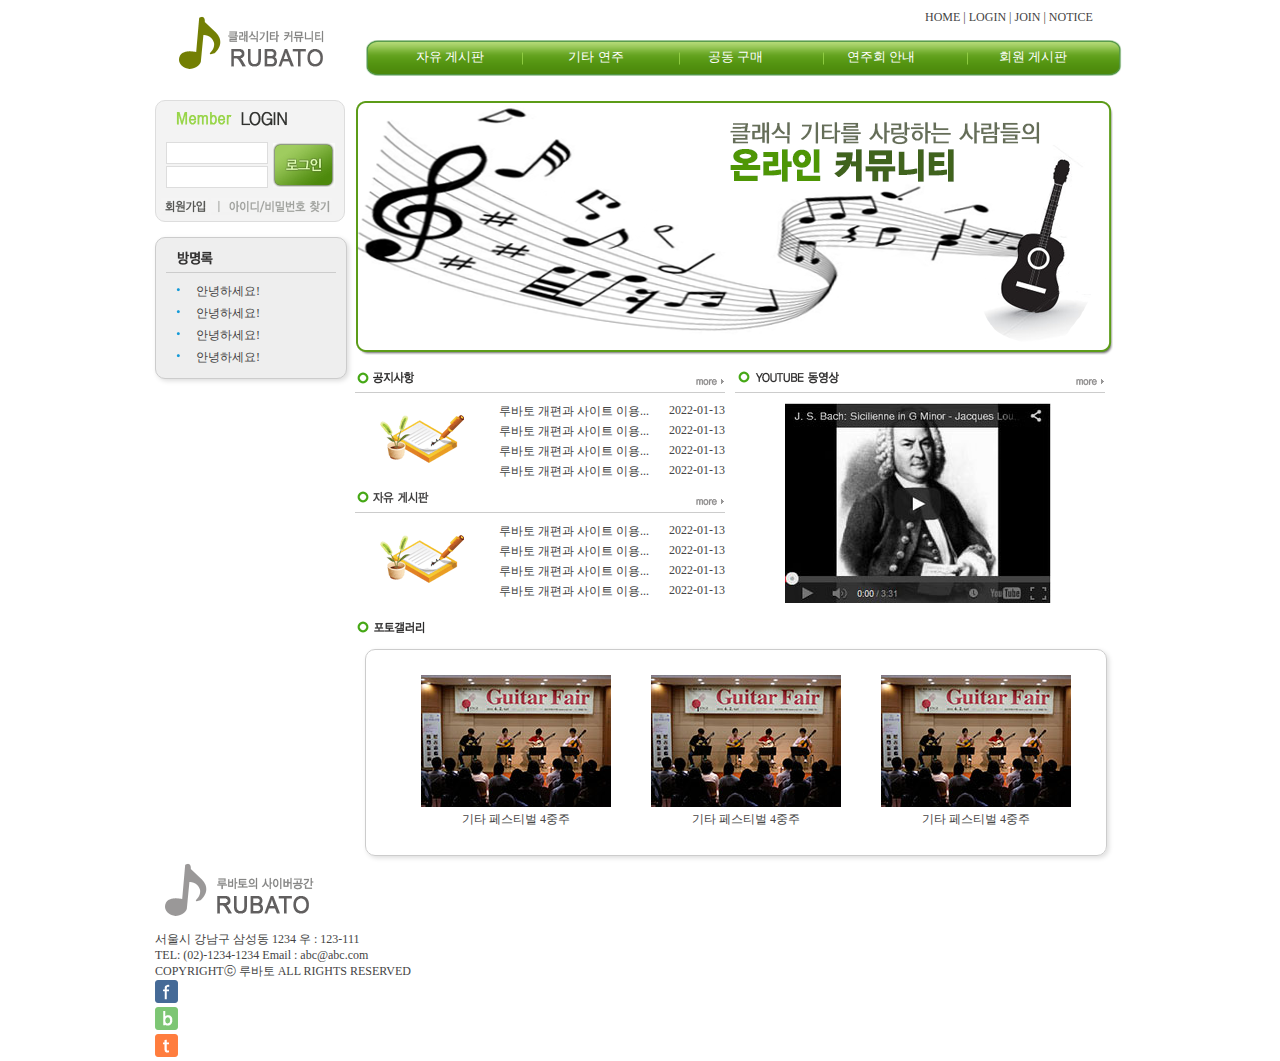
==== index.html @ 33018562 "test" ====
<!DOCTYPE html>
<html lang="en">
<head>
    <meta charset="UTF-8">
    <link rel="stylesheet" type="text/css" href="css/common.css">
    <link rel="stylesheet" type="text/css" href="css/header.css">
    <link rel="stylesheet" type="text/css" href="css/aside.css">
    <link rel="stylesheet" type="text/css" href="css/main.css">


    <title>클래식기타 모임</title>
</head>
<body>
    <div id="wrap">
        <header>
            <a href="index.html"><img id="logo" src="img/logo.png"></a>
            <nav id="top_menu">
                <a href="index.html">HOME</a> | LOGIN | JOIN | NOTICE
            </nav>
            <nav id="main_menu">
                <ul>
                    <li><a href="#">자유 게시판</a></li>
                    <li><a href="#">기타 연주</a></li>
                    <li><a href="#">공동 구매</a></li>
                    <li><a href="#">연주회 안내</a></li>
                    <li><a href="#">회원 게시판</a></li>
                </ul>
            </nav>
        </header> <!-- header -->

        <aside>
            <article id="login_box">
                <div id="input_button">
                    <img id="login_title" src="img/ttl_login.png">
                    <ul id="login_input">
                        <li><input type="text"></li>
                        <li><input type="password"></li>
                    </ul>
                    <img id="login_btn" src="img/btn_login.gif">
                </div>
                <div class="clear"></div>
                <div id="join_search">
                    <img src="img/btn_join.gif">
                    <img src="img/btn_search.gif">
                </div>
            </article> <!-- login_box -->
            <article id="guestbook">
                <div id="guestbook_title">
                    <img src="img/ttl_memo.gif">
                </div>
                <ul>
                    <li>안녕하세요!</li>
                    <li>안녕하세요!</li>
                    <li>안녕하세요!</li>
                    <li>안녕하세요!</li>
               </ul>
            </article> <!-- guestbook -->
        </aside> <!-- aside -->

        <main>
            <img src="img/main_img.png">
            <section id="notice_free_youtube">
                <article id="notice"><!-- 공지사항 시작-->
                    <div class="latest_title">
                        <img class="latest_img" src="img/latest1.gif">
                        <img class="more" src="img/more.gif">
                        <div class="clear"></div>
                    </div>
                    <div class="latest_content">
                        <img class="book_image" src="img/book_pen.gif">
                        <ul class="list">
                            <li>
                                <div class="subject">루바토 개편과 사이트 이용...</div>
                                <div class="date">2022-01-13</div>
                                <div class="clear"></div>
                            </li>
                            <li>
                                <div class="subject">루바토 개편과 사이트 이용...</div>
                                <div class="date">2022-01-13</div>
                                <div class="clear"></div>
                            </li>
                            <li>
                                <div class="subject">루바토 개편과 사이트 이용...</div>
                                <div class="date">2022-01-13</div>
                                <div class="clear"></div>
                            </li>
                            <li>
                                <div class="subject">루바토 개편과 사이트 이용...</div>
                                <div class="date">2022-01-13</div>
                                <div class="clear"></div>
                            </li>
                        </ul>
                    </div>
                </article><!-- 공지사항 끝 -->
                <article id="free"><!--자유게시판 시작-->
                    <div class="latest_title">
                        <img class="latest_img" src="img/latest2.gif">
                        <img class="more" src="img/more.gif">
                        <div class="clear"></div>
                    </div>
                    <div class="latest_content">
                        <img class="book_image" src="img/book_pen.gif">
                        <ul class="list">
                            <li>
                                <div class="subject">루바토 개편과 사이트 이용...</div>
                                <div class="date">2022-01-13</div>
                                <div class="clear"></div>
                            </li>
                            <li>
                                <div class="subject">루바토 개편과 사이트 이용...</div>
                                <div class="date">2022-01-13</div>
                                <div class="clear"></div>
                            </li>
                            <li>
                                <div class="subject">루바토 개편과 사이트 이용...</div>
                                <div class="date">2022-01-13</div>
                                <div class="clear"></div>
                            </li>
                            <li>
                                <div class="subject">루바토 개편과 사이트 이용...</div>
                                <div class="date">2022-01-13</div>
                                <div class="clear"></div>
                            </li>
                        </ul>
                    </div>
                </article><!--자유게시판 끝-->
                <article id="youtube"><!--유튜브 시작-->
                    <div class="latest_title">
                        <img class="latest_img" src="img/latest3.gif">
                        <img class="more" src="img/more.gif">
                        <div class="clear"></div>
                    </div>
                    <img id="youtube_img" src="img/bach.jpg">
                </article>
            </section><!--유튜브 끝-->
            <section id="gallery"><!--갤러리 시작-->
                <img src="img/latest4.gif">
                <div id="gallery_box"><!--갤러리 박스 시작-->
                    <div id="gallery_list"><!--갤러리 리스트 시작-->
                        <div class="items">
                            <ul>
                                <li><img src="img/img1.jpg"></li>
                                <li>기타 페스티벌 4중주</li>
                            </ul>
                        </div>
                        <div class="items">
                           <ul>
                                <li><img src="img/img1.jpg"></li>
                                <li>기타 페스티벌 4중주</li>
                            </ul>
                        </div>
                        <div class="items">
                            <ul>
                                <li><img src="img/img1.jpg"></li>
                                <li>기타 페스티벌 4중주</li>
                            </ul>
                        </div>
                    </div><!--갤러리 리스트 끝-->
                </div><!--갤러리 박스 끝-->
            </section><!--갤러리 끝-->
        </main> <!-- main -->
        <div class="clear"></div>
        <footer><!-- footer 시작 -->
            <img id="footer_logo" src="img/footer_logo.gif">
            <ul id="address">
                <li>서울시 강남구 삼성동 1234 우 : 123-111</li>
                <li>TEL: (02)-1234-1234 Email : abc@abc.com</li>
                <li>COPYRIGHTⓒ 루바토 ALL RIGHTS RESERVED</li>
            </ul>
            <ul id="footer_sns">
                <li><img src="img/facebook.gif"></li>
                <li><img src="img/blog.gif"></li>
                <li><img src="img/twitter.gif"></li>
            </ul>
        </footer><!-- footer 끝 -->

    </div> <!-- wrap -->
</body>
</html>
---- css/common.css ----
* {
    margin:0;
    padding:0;
}

body {
    font-family:"맑은 고딕","굴림","돋움";
    font-size:12px;
    color:#444444;

}

ul {
    list-style-type:none;

}

.clear {
    clear:both;
}

#wrap {
    width:970px;
    margin:0 auto;
}

a:link {
    text-decoration:none;
    color:#444444;
}

a:hover {
    text-decoration:underline;
    color:#000000;
}
---- css/header.css ----
header {
    height:100px;
    position:relative;
}

header #logo {
    position:absolute;
    top:10px;
    left:20px;
}

header #top_menu {
    position:absolute;
    top:10px;
    left:770px;
}

header #main_menu {
    width:780px;
    height:40px;
    background-image:url("../img/main_menu_bg.png");
    background-repeat:no-repeat;/*배경이미지 반복제거*/
    position:absolute;
    top:40px;
    left:210px;
}

header #main_menu li {
    display:inline-block;/*리스트 수평으로 정렬*/
    margin:8px 30px 0 51px;
    font-size:13px;
}

header #main_menu a:link {
    text-decoration:none;/*하이퍼링크 밑줄 삭제*/
    color:#ffffff;/* 하이퍼링크 텍스트 컬러 흰색 변경*/
}/* 하이퍼링크 적용된 텍스트가 흰색으로 표시되고 밑줄이 삭제*/


header #main_menu a:hover {
    text-decoration:none;/*하이퍼링크 밑줄 삭제*/
    color:#ffff00;/* 하이퍼링크 텍스트 컬러 흰색 변경*/
}/* 하이퍼링크 적용된 마우스포인터가 올라올때 텍스트가 노란색으로 표시*/

header #main_menu a:visited {
    text-decoration:none;/*하이퍼링크 밑줄 삭제*/
    color:#ffffff;/* 하이퍼링크 텍스트 컬러 흰색 변경*/
}/* 하이퍼링크 적용된 택스트가 방문이 된 경우 계속 흰색으로 표시*/

header #main_menu a:active {
    text-decoration:none;/*하이퍼링크 밑줄 삭제*/
    color:#ffffff;/* 하이퍼링크 텍스트 컬러 흰색 변경*/
}/* 하이퍼링크 적용된 테스트가 클릭했을때 흰색으로 표시되고 밑줄이 삭제*/
---- css/aside.css ----
/* aside 왼쪽 메뉴 css */

aside {
    width:200px;
    float:left;
}

aside #login_box {
    width:188px;
    height:120px;
    border:solid 1px #dddddd;
    border-radius:10px;
    background-color:#f3f3f3;
    margin-bottom:10px;
}

aside #input_button {
    margin:10px 0 0 10px;/*top,left 여백 10px 지정*/
}

aside #login_title {
    margin: 0 0 10px 10px;/*로그인 타이틀의 bottom, left 여백 10px 지정*/
}

aside #login_input {
    float:left;
}

aside #login_input input {
    width:100px;
    height:20px;
    border:solid 1px #dddddd;
}

aside #login_btn {
    float:left;
    margin:3px 0 0 5px; /*로그인 버튼의 왼쪽 5px지정*/
}

aside #join_search {
    margin:10px 0 0 5px;
}

aside #login_input li{
    margin:2px 0 0 0;
}

aside #login_input li{
   margin:2px 0 0 0;
}

aside #guestbook {
    width:190px;
    height:140px;
    background-color:#eeeeee;
    border:solid 1px #cccccc;
    border-radius:10px;
    box-shadow:2px 2px 5px #dddddd;
    margin:15px 0 0 0;
}

aside #guestbook li {
    list-style-image:url("../img/icon_blue.gif");
    margin:5px 0 0 0;
}

aside #guestbook ul {
   margin:10px 0 0 40px;
}

aside #guestbook_title {
    margin:0 0 0 10px;
    border-bottom:solid 1px #cccccc;
    padding:10px 0 0 5px;
    width:165px;
}
---- css/main.css ----
/* 메인컨텐츠 main CSS */

main {
    width:770px;
    float:right;
}

main #notice_free_youtube {

    height:250px;
    position:relative;
    margin:10px 0 0 0;
}
/* 공지사항 */
main #notice {
    width:370px;
    position:absolute;
}

main .latest_title {
    /* border:solid 1px red; */
    padding:0 0 3px 0;
    border-bottom:solid 1px #cccccc;
}

main .latest_title .latest_img {
    float:left;
}

main .latest_title .more {
    float:right;
}

main .latest_content .book_image {
    float:left;
    margin:10px 0 0 20px;
}

main .latest_content .list {
    float:right;
}

main .latest_content .list div {
    float:left;
}

main .latest_content .list .subject {
    width:170px;
}

main .latest_content li {
    padding:10px 0 10px 0;
}


/* 자유게시판 */
main #free {
    width:370px;
    position:absolute;
    top:120px;

}

/*YOUTUBE 동영상*/
main #youtube {
    width:370px;
    position:absolute;
    left:380px;
}

main #youtube_img {
    margin:10px 0 0 50px;
}

/*포토 갤러리*/
main #gallery_box {
    width:740px;
    height:205px;
    border:solid 1px #cccccc;
    border-radius:10px;
    margin:10px 0 0 10px;
    box-shadow:2px 2px 5px #dddddd;
}

main #gallery_list {
    padding:25px 0 0 15px;
}

#gallery .items {
    text-align:center;
    margin:0 0 0 40px;
    float:left;
}
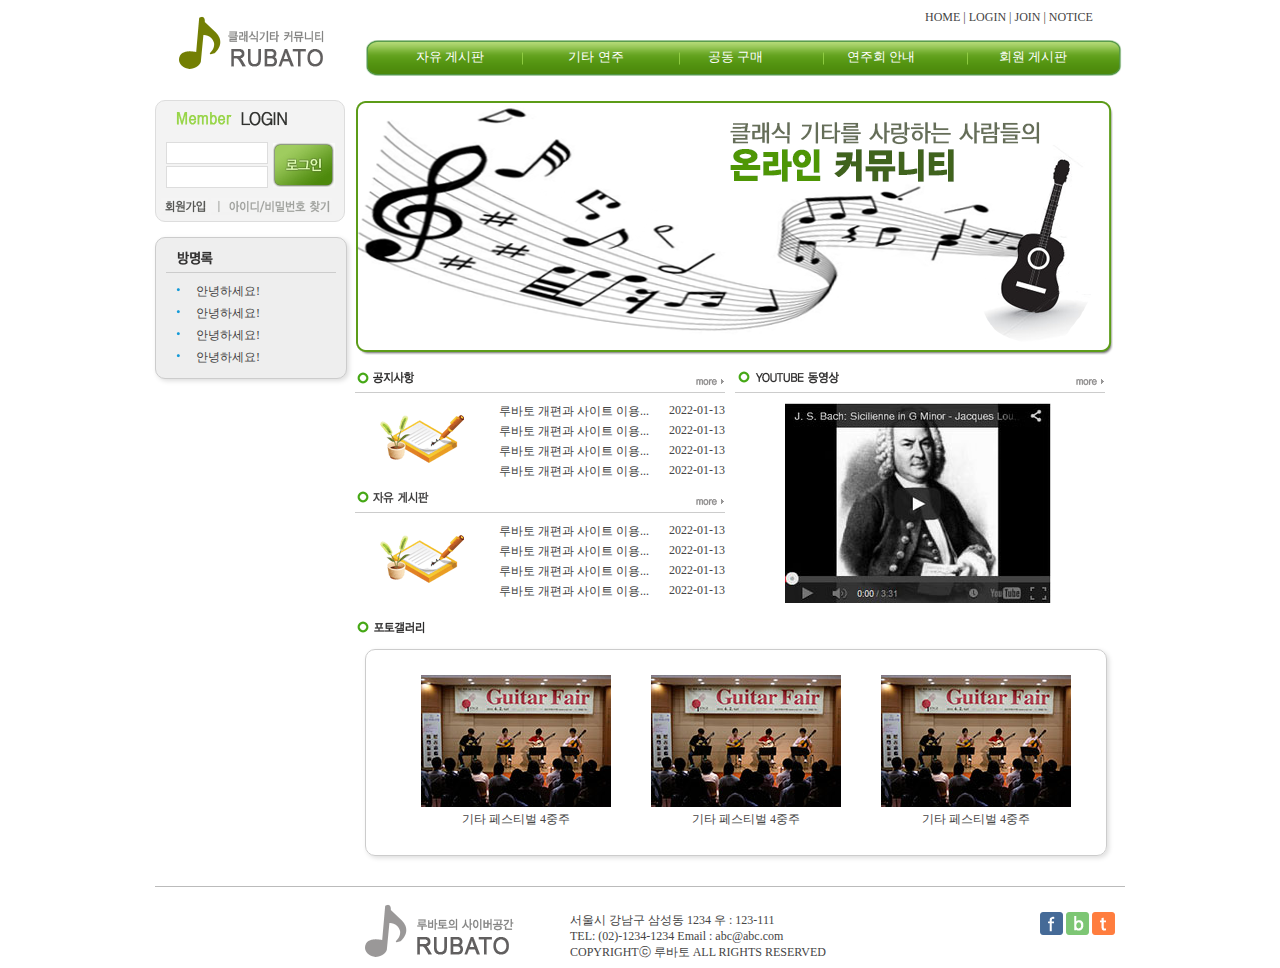
==== commit 31c15233: "test" ====
--- a/index.html
+++ b/index.html
@@ -6,6 +6,7 @@
     <link rel="stylesheet" type="text/css" href="css/header.css">
     <link rel="stylesheet" type="text/css" href="css/aside.css">
     <link rel="stylesheet" type="text/css" href="css/main.css">
+    <link rel="stylesheet" type="text/css" href="css/footer.css">
 
 
     <title>클래식기타 모임</title>
@@ -160,6 +161,7 @@
             </section><!--갤러리 끝-->
         </main> <!-- main -->
         <div class="clear"></div>
+
         <footer><!-- footer 시작 -->
             <img id="footer_logo" src="img/footer_logo.gif">
             <ul id="address">
--- a/css/footer.css
+++ b/css/footer.css
@@ -0,0 +1,25 @@
+/*footer css*/
+
+footer {
+    margin:30px 0 0 0;
+    border-top:solid 1px #bbbbbb;
+}
+
+footer #footer_logo {
+    float:left;
+    margin:10px 0 0 200px;
+}
+
+footer #address {
+    float:left;
+    margin:25px 0 0 50px;
+}
+
+footer #footer_sns {
+    float:right;
+    margin:25px 10px 0 0;
+}
+
+footer #footer_sns li {
+    display:inline;
+}